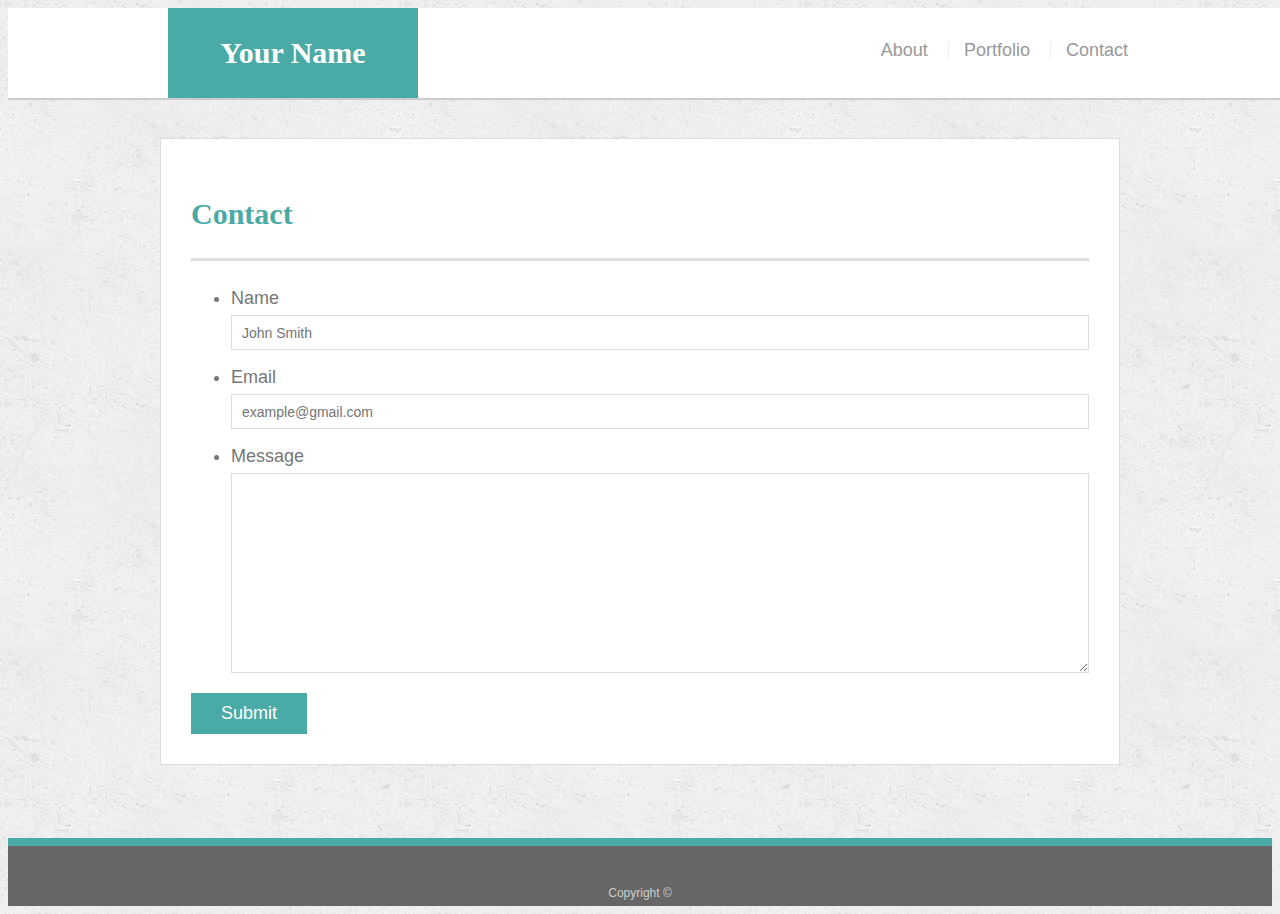
==== contact.html @ cfcb17aa "homework assignment" ====
<!doctype html>
<html lang="en-us">

<head>
  <meta charset="UTF-8">
  <title>Contact | Your Name</title>
  <meta name="viewport" content="width=device-width, initial-scale=1.0">
  <link rel="stylesheet" type="text/css" href="assets/css/style.css">
</head>

<body>

  <header id="masthead">
    <div class="container">
      <a href="index.html" id="logo">Your Name</a>
      <nav>
        <a href="index.html">About</a>
        <a href="portfolio.html">Portfolio</a>
        <a href="contact.html">Contact</a>
      </nav>
    </div>
  </header>

  <div id="main-container" class="container">
    <section class="main-section">
      <h1>Contact</h1>

      <form id="contact-form">
        <ul>
          <li>
            <label for="name">Name</label>
            <input type="text" id="name" name="name" placeholder="John Smith" required="required">
          </li>
          <li>
            <label for="email">Email</label>
            <input type="email" id="email" name="email" placeholder="example@gmail.com" required="required">
          </li>
          <li>
            <label for="message">Message</label>
            <textarea id="message" name="message" required="required"></textarea>
          </li>
        </ul>
        <input type="submit">
      </form>

    </section>

  </div>

  <footer>
    <div class="container">
      Copyright &copy; 
    </div>
  </footer>
</body>

</html>
---- assets/css/style.css ----
body {
  font-family: Arial, "Helvetica Neue", Helvetica, sans-serif;
  font-size: 18px;
  line-height: 34px;
  color: #777777;
  background: url("../images/concrete_seamless.png");
}

* {
  box-sizing: border-box;
}

/* general */

.container {
  width: 100%;
  max-width: 960px;
  margin: 0 auto;
  clear: both;
}

h1,
h2,
h3,
p {
  margin-bottom: 20px;
}

p:last-child {
  margin-bottom: 0;
}

h1,
h2,
h3 {
  font-family: Georgia, Times, "Times New Roman", serif;
  font-weight: 700;
  color: #4aaaa5;
}

h1 {
  padding-bottom: 20px;
  font-size: 30px;
  line-height: 49px;
  border-bottom: 3px solid #dddddd;
}

h2,
h3 {
  font-size: 22px;
}

/* header */

#masthead {
  position: fixed;
  z-index: 99;
  width: 100%;
  margin: 0 0 30px;
  overflow: auto;
  color: #ffffff;
  background: #ffffff;
  border-bottom: 2px solid #cccccc;
}

#logo {
  float: left;
  width: 250px;
  height: 90px;
  font-family: Georgia, Times, "Times New Roman", serif;
  font-size: 30px;
  font-weight: 700;
  line-height: 90px;
  color: #ffffff;
  text-align: center;
  text-decoration: none;
  background: #4aaaa5;
}

nav {
  float: right;
  margin-top: 25px;
}

nav a {
  display: inline-block;
  padding-left: 15px;
  margin-left: 15px;
  line-height: 18px;
  color: #999;
  text-decoration: none;
  border-left: 1px solid #efefef;
}

nav a:first-child {
  border-left: 0 none;
}

/* footer */

footer {
  padding: 30px 0;
  clear: both;
  font-size: 12px;
  color: #ffffff;
  color: #cccccc;
  text-align: center;
  background: #666666;
  border-top: 8px solid #4aaaa5;
  height: 50px;
}

h3, h2 {
  padding-bottom: 20px;
  margin-bottom: 15px;
  line-height: 22px;
  border-bottom: 2px solid #eeeeee;
}

/* main */

#main-container {
  padding-top: 130px;
  min-height: calc(100vh - 70px);
}

.main-section {
  float: left;
  width: 100%;
  max-width: 960px;
  padding: 30px;
  margin: 0 0 40px;
  background: #ffffff;
  border: 1px solid #dddddd;
}

/* portfolio page */

.work {
  position: relative;
  float: left;
  width: 274px;
  margin: 20px 0 25px;
  overflow: auto;
}

.work:nth-child(even) {
  margin-right: 40px;
}

.work img {
  width: 100%;
  border: 0 none;
  opacity: 0.8;
}

.work h3 {
  position: absolute;
  bottom: 20px;
  width: 100%;
  padding: 15px;
  margin-bottom: 0;
  font-weight: 300;
  line-height: 30px;
  color: #ffffff;
  text-align: center;
  background: #4aaaa5;
  border-bottom: 0;
}

.auth-image {
  float: left;
  width: 200px;
  height: auto;
  margin-top: 10px;
  margin-right: 25px;
}

/* contact page */

#contact-form ul {
  margin-bottom: 20px;
}

#contact-form li {
  margin-bottom: 10px;
}

label,
input[type=text],
input[type=email],
textarea {
  display: block;
  width: 100%;
}

input[type=text],
input[type=email],
textarea {
  height: 35px;
  padding: 0 10px;
  font-size: 14px;
  border: 1px solid #dddddd;
}

textarea {
  height: 200px;
}

input[type=submit] {
  padding: 10px 30px;
  font-size: 18px;
  color: #ffffff;
  cursor: pointer;
  background: #4aaaa5;
  border: 0 none;
}

@media screen and (max-width: 980px) {
  nav{
    padding-right:25px;
  }


@media screen and (max-width: 768px) {
  .auth-image{
    width:300px;
  }
  nav{
    padding-right:25px;
  }
  p{
    font-size:1.25rem;
  }
}

@media screen and (max-width: 640px) {
  
  #logo{
    width:100%;
  }
  nav{
    width:100%;
    text-align:center;
  }
  #masthead{
    position: static;
  }
  .auth-image{
    width:100%;
    margin-bottom: 25px;
  }
  #main-container{
    padding-top: 0px;

  }
}
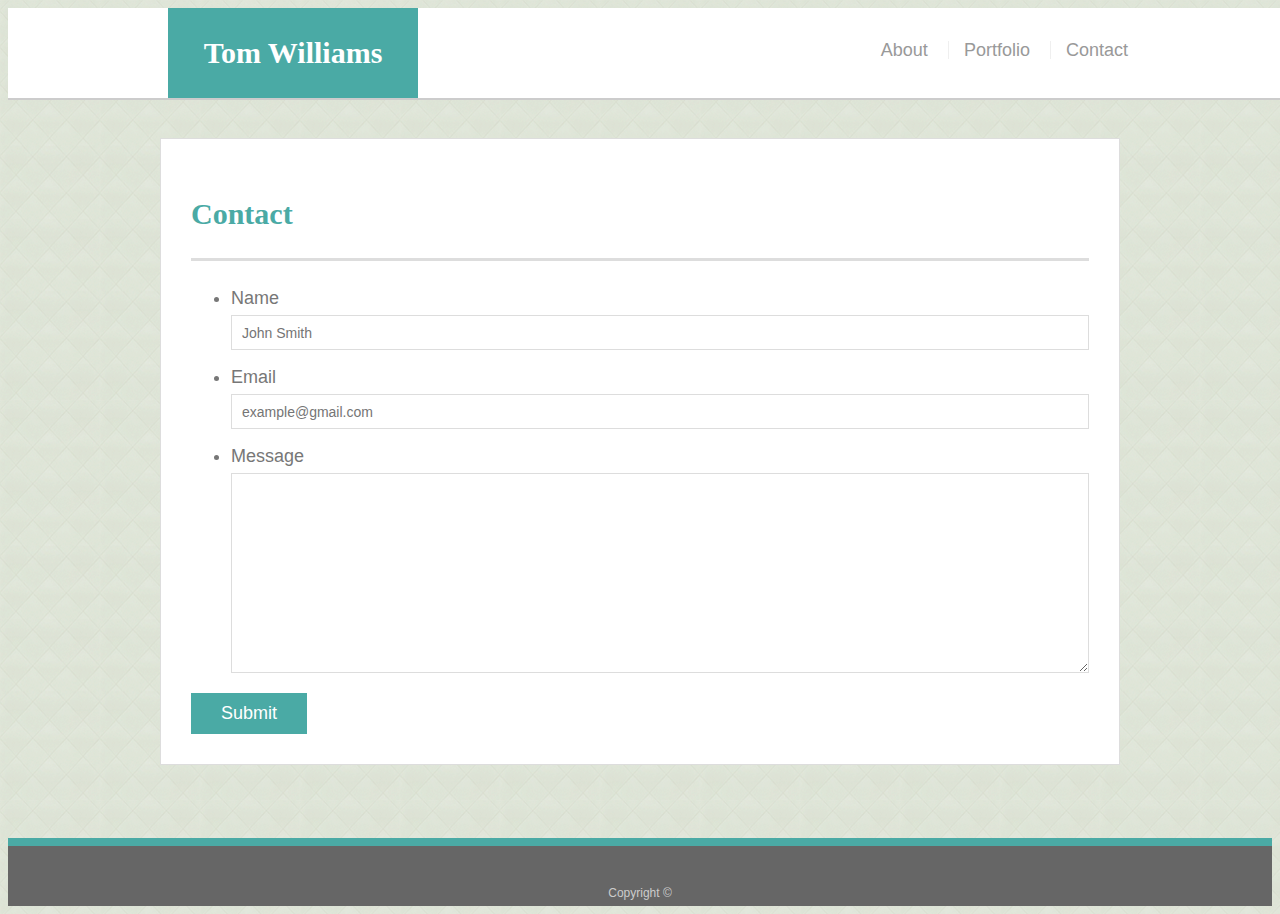
==== commit f3158cf1: "uploading week 1 homework files" ====
--- a/contact.html
+++ b/contact.html
@@ -3,16 +3,15 @@
 
 <head>
   <meta charset="UTF-8">
-  <title>Contact | Your Name</title>
-  <meta name="viewport" content="width=device-width, initial-scale=1.0">
+  <title>Contact</title>
   <link rel="stylesheet" type="text/css" href="assets/css/style.css">
 </head>
 
 <body>
 
-  <header id="masthead">
+  <header id="main-header">
     <div class="container">
-      <a href="index.html" id="logo">Your Name</a>
+      <a href="index.html" id="myName">Tom Williams</a>
       <nav>
         <a href="index.html">About</a>
         <a href="portfolio.html">Portfolio</a>
--- a/assets/css/style.css
+++ b/assets/css/style.css
@@ -1,16 +1,18 @@
+
+/* global */
+
 body {
   font-family: Arial, "Helvetica Neue", Helvetica, sans-serif;
   font-size: 18px;
   line-height: 34px;
   color: #777777;
-  background: url("../images/concrete_seamless.png");
+  background: url("../images/beige-tiles.png");
 }
 
 * {
   box-sizing: border-box;
 }
 
-/* general */
 
 .container {
   width: 100%;
@@ -50,9 +52,8 @@
   font-size: 22px;
 }
 
-/* header */
-
-#masthead {
+
+#main-header {
   position: fixed;
   z-index: 99;
   width: 100%;
@@ -63,7 +64,7 @@
   border-bottom: 2px solid #cccccc;
 }
 
-#logo {
+#myName {
   float: left;
   width: 250px;
   height: 90px;
@@ -96,7 +97,6 @@
   border-left: 0 none;
 }
 
-/* footer */
 
 footer {
   padding: 30px 0;
@@ -168,7 +168,7 @@
   border-bottom: 0;
 }
 
-.auth-image {
+.mypic{
   float: left;
   width: 200px;
   height: auto;
@@ -215,43 +215,3 @@
   background: #4aaaa5;
   border: 0 none;
 }
-
-@media screen and (max-width: 980px) {
-  nav{
-    padding-right:25px;
-  }
-
-
-@media screen and (max-width: 768px) {
-  .auth-image{
-    width:300px;
-  }
-  nav{
-    padding-right:25px;
-  }
-  p{
-    font-size:1.25rem;
-  }
-}
-
-@media screen and (max-width: 640px) {
-  
-  #logo{
-    width:100%;
-  }
-  nav{
-    width:100%;
-    text-align:center;
-  }
-  #masthead{
-    position: static;
-  }
-  .auth-image{
-    width:100%;
-    margin-bottom: 25px;
-  }
-  #main-container{
-    padding-top: 0px;
-
-  }
-}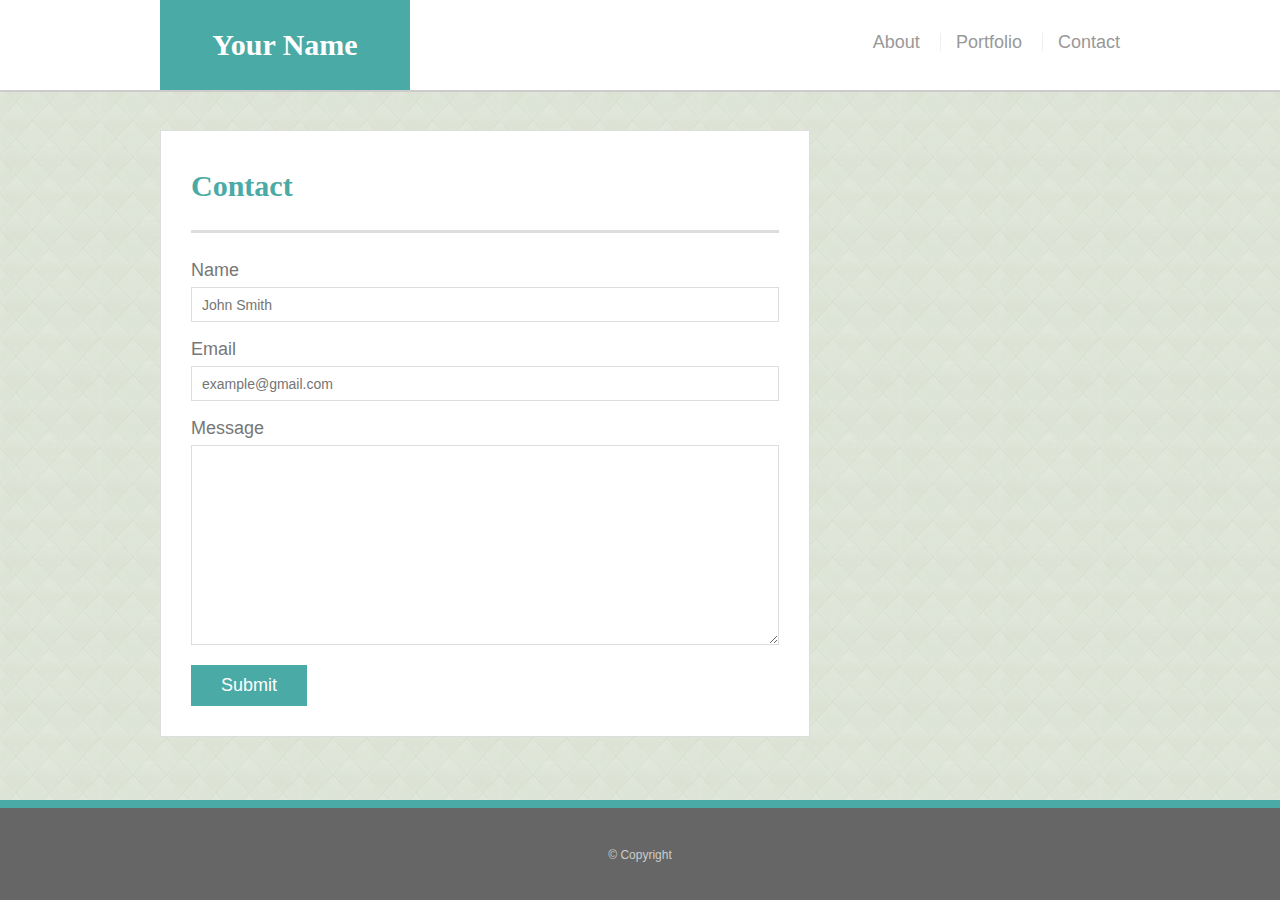
==== commit 922a5df7: "final commit for homework" ====
--- a/contact.html
+++ b/contact.html
@@ -1,26 +1,29 @@
 <!doctype html>
 <html lang="en-us">
-
 <head>
   <meta charset="UTF-8">
-  <title>Contact</title>
+  <meta name="viewport" content="width=device-width, initial-scale=1.0">
+  <title>Contact | Your Name</title>
   <link rel="stylesheet" type="text/css" href="assets/css/style.css">
 </head>
-
 <body>
 
-  <header id="main-header">
+<div class="wrapper">
+
+  <header id="masthead">
     <div class="container">
-      <a href="index.html" id="myName">Tom Williams</a>
+      <a href="index.html" id="logo">Your Name</a>
       <nav>
-        <a href="index.html">About</a>
-        <a href="portfolio.html">Portfolio</a>
-        <a href="contact.html">Contact</a>
+        <ul>
+          <li><a href="index.html">About</a></li>
+          <li><a href="portfolio.html">Portfolio</a></li>
+          <li><a href="contact.html">Contact</a></li>
+        </ul>
       </nav>
     </div>
   </header>
 
-  <div id="main-container" class="container">
+  <main class="container">
     <section class="main-section">
       <h1>Contact</h1>
 
@@ -44,13 +47,14 @@
 
     </section>
 
-  </div>
+  </main>
+  <div class="push"></div>
+</div>
 
   <footer>
     <div class="container">
-      Copyright &copy; 
+      &copy; Copyright
     </div>
   </footer>
 </body>
-
 </html>
--- a/assets/css/style.css
+++ b/assets/css/style.css
@@ -1,18 +1,30 @@
-
-/* global */
+@import url("reset.css");
 
 body {
   font-family: Arial, "Helvetica Neue", Helvetica, sans-serif;
   font-size: 18px;
   line-height: 34px;
-  color: #777777;
+  color: #777;
   background: url("../images/beige-tiles.png");
 }
 
 * {
   box-sizing: border-box;
-}
-
+  margin: 0;
+}
+
+html,
+body {
+  height: 100%;
+}
+
+
+.wrapper {
+  height: auto !important;
+  height: 100%;
+  min-height: 100%;
+  margin: 0 auto -100px;
+}
 
 .container {
   width: 100%;
@@ -44,7 +56,7 @@
   padding-bottom: 20px;
   font-size: 30px;
   line-height: 49px;
-  border-bottom: 3px solid #dddddd;
+  border-bottom: 3px solid #ddd;
 }
 
 h2,
@@ -52,19 +64,18 @@
   font-size: 22px;
 }
 
-
-#main-header {
+#masthead {
   position: fixed;
   z-index: 99;
   width: 100%;
   margin: 0 0 30px;
   overflow: auto;
-  color: #ffffff;
-  background: #ffffff;
-  border-bottom: 2px solid #cccccc;
-}
-
-#myName {
+  color: #fff;
+  background: #fff;
+  border-bottom: 2px solid #ccc;
+}
+
+#logo {
   float: left;
   width: 250px;
   height: 90px;
@@ -72,7 +83,7 @@
   font-size: 30px;
   font-weight: 700;
   line-height: 90px;
-  color: #ffffff;
+  color: #fff;
   text-align: center;
   text-decoration: none;
   background: #4aaaa5;
@@ -83,58 +94,91 @@
   margin-top: 25px;
 }
 
-nav a {
+nav li {
   display: inline-block;
   padding-left: 15px;
   margin-left: 15px;
   line-height: 18px;
+  border-left: 1px solid #efefef;
+}
+
+nav a {
   color: #999;
   text-decoration: none;
-  border-left: 1px solid #efefef;
-}
-
-nav a:first-child {
+}
+
+nav a:hover {
+  color: #666;
+}
+
+nav li:first-child {
+  padding-left: 0;
+  margin-left: 0;
   border-left: 0 none;
 }
 
+footer,
+.push {
+  height: 100px;
+}
 
 footer {
   padding: 30px 0;
   clear: both;
   font-size: 12px;
-  color: #ffffff;
-  color: #cccccc;
+  color: #ccc;
   text-align: center;
-  background: #666666;
+  background: #666;
   border-top: 8px solid #4aaaa5;
-  height: 50px;
-}
-
-h3, h2 {
+}
+.sidebar {
+  float: right;
+  width: 100%;
+  max-width: 270px;
+  padding: 30px;
+  margin-bottom: 20px;
+  background: #fff;
+  border: 1px solid #ddd;
+}
+
+h3,
+.sidebar h2 {
   padding-bottom: 20px;
   margin-bottom: 15px;
   line-height: 22px;
-  border-bottom: 2px solid #eeeeee;
-}
-
-/* main */
-
-#main-container {
+  border-bottom: 2px solid #eee;
+}
+
+.sidebar li {
+  float: left;
+  width: 62px;
+  height: 62px;
+  margin-top: 8px;
+  margin-right: 10px;
+}
+
+.sidebar img {
+  max-width: 100%;
+}
+
+.sidebar li:last-child {
+  margin-right: 0;
+}
+
+main {
   padding-top: 130px;
-  min-height: calc(100vh - 70px);
 }
 
 .main-section {
   float: left;
   width: 100%;
-  max-width: 960px;
+  max-width: 650px;
   padding: 30px;
   margin: 0 0 40px;
-  background: #ffffff;
-  border: 1px solid #dddddd;
-}
-
-/* portfolio page */
+  background: #fff;
+  border: 1px solid #ddd;
+}
+
 
 .work {
   position: relative;
@@ -162,21 +206,19 @@
   margin-bottom: 0;
   font-weight: 300;
   line-height: 30px;
-  color: #ffffff;
+  color: #fff;
   text-align: center;
   background: #4aaaa5;
   border-bottom: 0;
 }
 
-.mypic{
+.auth-image {
   float: left;
   width: 200px;
   height: auto;
   margin-top: 10px;
   margin-right: 25px;
 }
-
-/* contact page */
 
 #contact-form ul {
   margin-bottom: 20px;
@@ -200,7 +242,7 @@
   height: 35px;
   padding: 0 10px;
   font-size: 14px;
-  border: 1px solid #dddddd;
+  border: 1px solid #ddd;
 }
 
 textarea {
@@ -210,8 +252,84 @@
 input[type=submit] {
   padding: 10px 30px;
   font-size: 18px;
-  color: #ffffff;
+  color: #fff;
   cursor: pointer;
   background: #4aaaa5;
   border: 0 none;
-}
+
+}
+
+@media only screen and (max-width:980px) {
+  nav {
+    margin-right: 5px;
+  }
+}
+
+
+@media only screen and (max-width: 768px) {
+  .main-section,
+  .sidebar {
+    max-width: 100%;
+  }
+
+  main {
+    overflow: auto;
+  }
+
+  .work {
+    width: 47%;
+    margin-bottom: 10px;
+  }
+
+  .work:nth-child(even) {
+    margin-right: 0;
+  }
+
+  .work:nth-child(odd) {
+    float: right;
+  }
+
+  .myPic {
+    width: 50%;
+  }
+
+  .sidebar {
+    margin-bottom: 40px;
+  }
+}
+
+@media only screen and (max-width: 640px){
+  #masthead {
+    position: static;
+    margin-bottom: 20px;
+  }
+
+  header .container {
+    padding: 0;
+  }
+
+  main.container {
+    padding-top: 0;
+  }
+
+  #logo,
+  .work,
+  .auth-image {
+    width: 100%;
+  }
+
+  nav {
+    width: 100%;
+    margin: 15px 0;
+    text-align: center;
+  }
+
+  nav a {
+    width: 30%;
+    padding-left: 0;
+    margin-left: 0;
+  }
+}
+
+
+
